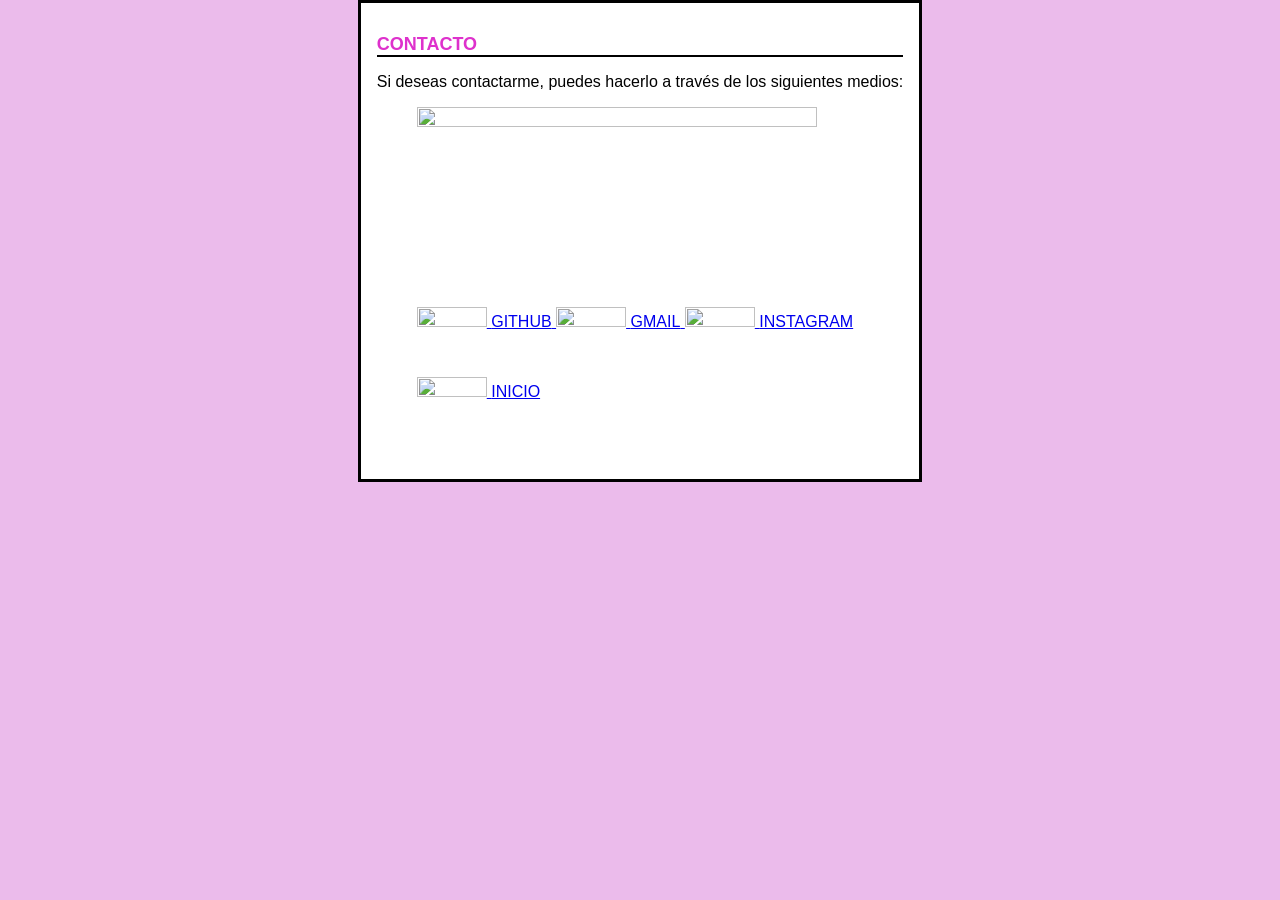
==== contacto.html @ 60e321d4 "primer commit" ====
<!DOCTYPE html>
<html>
    <head>
        <title>CONTACTO</title>
        <link rel="stylesheet" href="Styless.css">
    </head>

    <body>
        <dialog open>
            <h2>CONTACTO</h2>
            <p>Si deseas contactarme, puedes hacerlo a través de los siguientes medios:</p>
            <ul>
        <nav class = "mapa">
        <img src = "imagenes/mapa.jpeg" width = "400px" height = "200px">
        </nav>


        <a href="https://github.com/cintiaja" class = "boton-app">
            <img src = "imagenes/git.jpeg" width = "70px" height = "70px">
            <span class = "texto">GITHUB</span>
        </a>
        <a href = "https://mail.google.com/mail/u/0/#inbox?compose=CllgCHrlFtvxsqspZlSfJQXvPzspBbPsbDGZFtQbjnvVXJdlcTCqjMxtbwGgsrGClvFJDPZsNJV" class = "boton-app">
            <img src = "imagenes/correo.jpeg" width = "70px" height = "70px">
            <span class = "texto">GMAIL</span>
        </a>
        <a href = "https://www.instagram.com/cintia_mp3?exln=enhzazgyaTZ4YXNr" class = "boton-app">
            <img src = "imagenes/insta.jpeg" width = "70px" height = "70px">
            <span class = "texto">INSTAGRAM</span>
        <nav class = "mi-menu">
            <a href="index.html" class = "boton-app">
                <img src = "imagenes/tuit.jpeg" width = "70px" height = "70px">
                <span class = "texto">INICIO</span>
            </a>
        </nav>

    </body>
---- Styless.css ----
body{
    font-family: Arial, Helvetica, sans-serif;
    background-color: #ebbbeb;
    margin: 0;
}
@media screen and (max-width: 600px) {
    header{
    flex-direction: column;
    padding: 15px 20px;
}

nav{
    display: flex;
    display: wrap;
    justify-content: center;
    margin-top: 15px;
}

nav a{
    margin: 5px 10px;
}

main{
    padding: 20px;
}

h1{
    font-size: 30px;
}

.caja-presentacion{
    padding: 20px;
}

footer{
    padding: 15px 20px;
}
}
img{
    max-width: 100%;
    height: auto;
}
h1, h2 {
  font-family: "Press Start 2P", Arial, sans-serif;
  font-size: 18px;  
  color: #de31cc; 
  border-bottom: 2px solid #000000;
}
h4{
    font-family: "Press Start 2P", Arial, sans-serif;
    font-size: 14px;
    color: #de31cc;
}
    .barra{
        height: 30px;
        background-color: #150c9c;
        backgroud-color: var(--caja-color);
        border-bottom: 2px solid #000000;
        display: flex;
        align-items: center;
        justify-content: flex-end;
        padding: 0 20px;
        position: sticky;
        top: 0;
        z-index: 10;
    }
    .ventana{
        width: 100%;
        height: 100%;
        background-color: #ebbbeb;
        display: flex;
        flex-direction: column;
        align-items: left;
        justify-content: center;
        font-family: Arial, Helvetica, sans-serif;
    }
    .mis-imagenes{
    display: flex;
    flex-wrap: wrap;       
    gap: 20px;             
    align-items: center; 
    width: 200px;
    height: 50px;
    }
    .texto{
        font-size: 16px;
        text-align: left;
        text-top: 10px;
        margin-top: 150px;
    }
    .texto1{
        font-size: 16px;
        text-align: left;
        text-top: 10px;
        margin-top: 10px;
        color: #090909;
        font-family: Arial, sans-serif;
    }
    .ventana2{
        
        width: 92%;
        padding: 20px;
        margin-top:20px;
        margin:auto;
        height: 100%;
        border: 2px solid #000000;
        background-color: #de31cc;
        border-radius: 10px;
        display: flex;
        flex-direction: column;
        align-items: center;
        justify-content: center;
        font-family: Arial, Helvetica, sans-serif;
        text-align: center;
        max-width: 500px;
    }
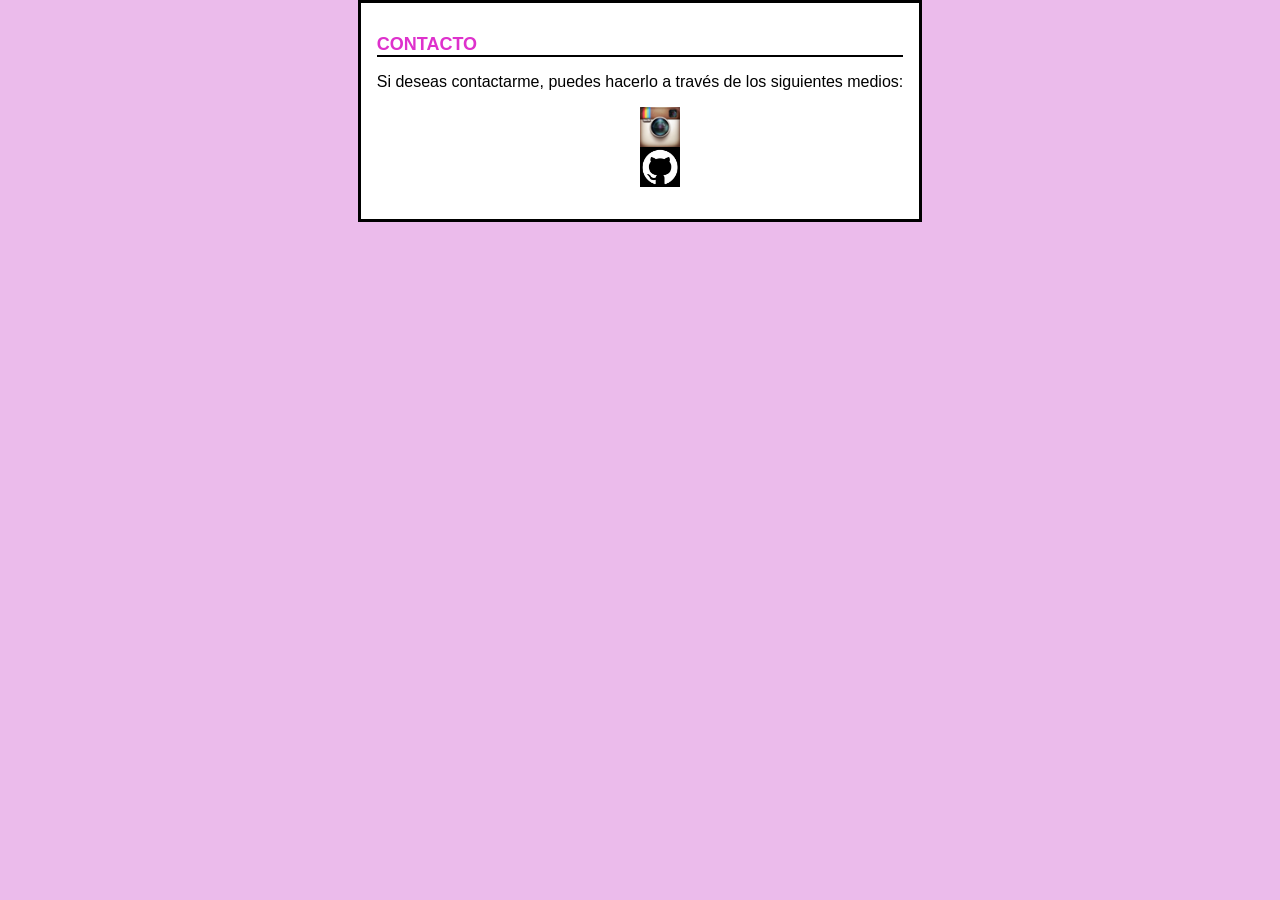
==== commit 8198326e: "cambio2" ====
--- a/contacto.html
+++ b/contacto.html
@@ -10,27 +10,15 @@
             <h2>CONTACTO</h2>
             <p>Si deseas contactarme, puedes hacerlo a través de los siguientes medios:</p>
             <ul>
-        <nav class = "mapa">
-        <img src = "imagenes/mapa.jpeg" width = "400px" height = "200px">
-        </nav>
+
+        <section class = "app">
+            <a href="https://www.instagram.com/cintia_mp3?exln=enhzazgyaTZ4YXNr" class = "app1">
+                <img src="imagenes/insta.jpeg" alt = "instagram">
+            </a>
+            <a href="https://github.com/cintiaja" class = "app1">
+                <img src="imagenes/git.jpeg" alt = "git hub">
+            </a>
+        </section>
 
 
-        <a href="https://github.com/cintiaja" class = "boton-app">
-            <img src = "imagenes/git.jpeg" width = "70px" height = "70px">
-            <span class = "texto">GITHUB</span>
-        </a>
-        <a href = "https://mail.google.com/mail/u/0/#inbox?compose=CllgCHrlFtvxsqspZlSfJQXvPzspBbPsbDGZFtQbjnvVXJdlcTCqjMxtbwGgsrGClvFJDPZsNJV" class = "boton-app">
-            <img src = "imagenes/correo.jpeg" width = "70px" height = "70px">
-            <span class = "texto">GMAIL</span>
-        </a>
-        <a href = "https://www.instagram.com/cintia_mp3?exln=enhzazgyaTZ4YXNr" class = "boton-app">
-            <img src = "imagenes/insta.jpeg" width = "70px" height = "70px">
-            <span class = "texto">INSTAGRAM</span>
-        <nav class = "mi-menu">
-            <a href="index.html" class = "boton-app">
-                <img src = "imagenes/tuit.jpeg" width = "70px" height = "70px">
-                <span class = "texto">INICIO</span>
-            </a>
-        </nav>
-
     </body>
--- a/Styless.css
+++ b/Styless.css
@@ -114,3 +114,44 @@
         text-align: center;
         max-width: 500px;
     }
+    .proyecto{
+        display: flex;
+        gap: 30px;             
+        align-items: center; 
+        justify-content: center;
+        width: 100%;
+        height: 100%;
+        overflow: auto;
+        scroll-snap-type: x mandatory;
+        padding: 20px;
+    }
+    .proyecto img{
+        width: 250px;
+        height: 250px;
+        object-fit: cover;
+        scroll-snap-align: start;
+    }
+    .boton{
+        background-color: #de31cc;
+        display: inline-block;
+        color: #fff;
+        padding: 10px 20px;
+        text-decoration: none;
+        border-radius: 5px;
+        font-weight: bold;
+        font-size: 16px;
+        cursor: pointer;
+        align-items: center;
+        margin-top: 20px;
+        margin-bottom: auto;
+        text-align: center;
+        margin: 20px auto;
+        justify-content: center;
+    }
+    .app1{
+        display: flex;
+        height: 40px;
+        width: 40px;
+        margin-top: 20px;
+        margin:auto;
+    }
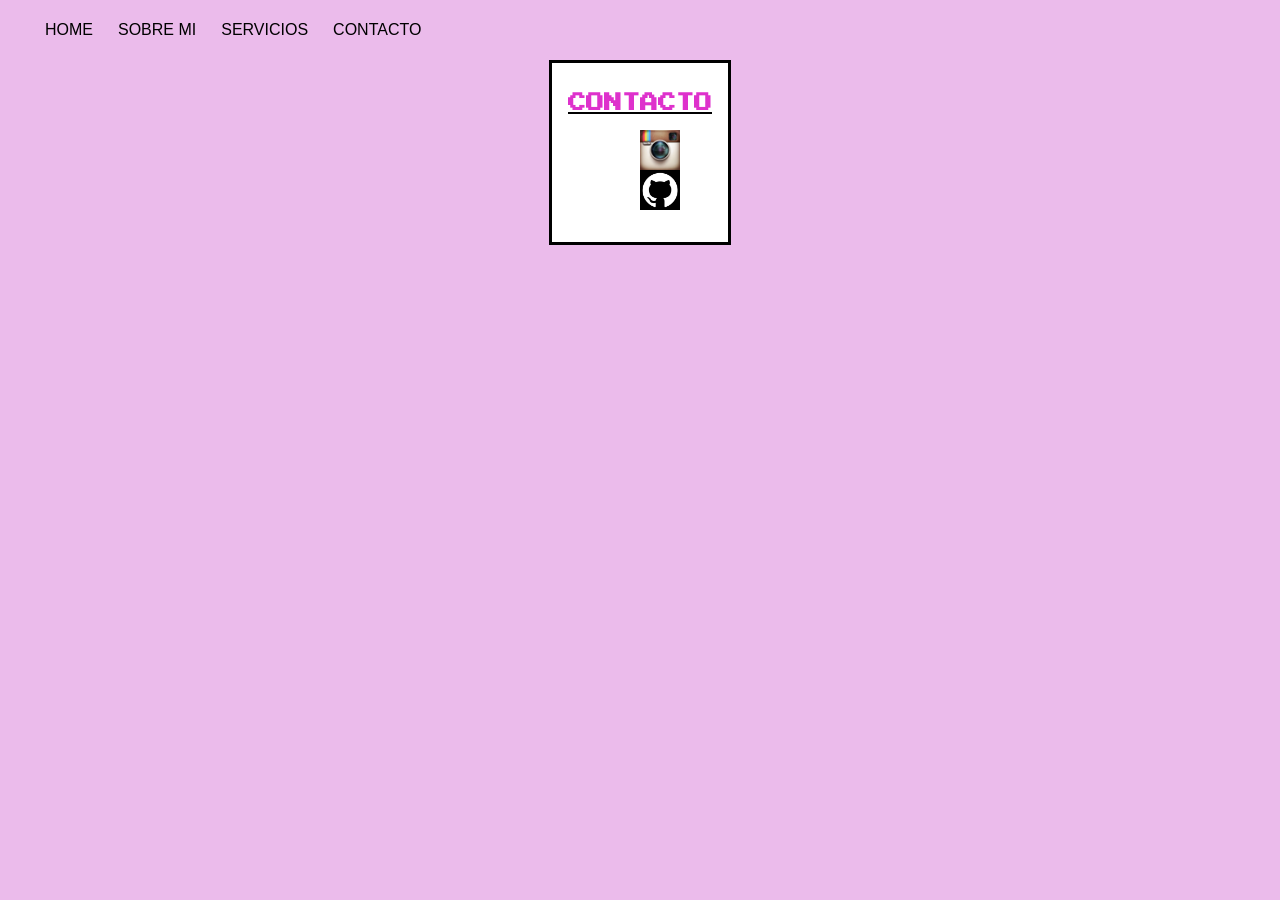
==== commit 03db1e28: "cambio3" ====
--- a/contacto.html
+++ b/contacto.html
@@ -2,13 +2,34 @@
 <html>
     <head>
         <title>CONTACTO</title>
+        <link rel="preconnect" href="https://fonts.googleapis.com">
+        <link rel="preconnect" href="https://fonts.gstatic.com" crossorigin>
+        <link href="https://fonts.googleapis.com/css2?family=Press+Start+2P&family=Rajdhani:wght@400;600&display=swap" rel="stylesheet">
         <link rel="stylesheet" href="Styless.css">
     </head>
+    <header class="barra">
+
+        <button class = "menu-boton" aria-label="abrir menu">☰</button>
+
+        <nav id = "manu">
+            <a href="index.html">HOME</a>
+            <a href="sobremi.html">SOBRE MI</a>
+            <a href="servicios.html">SERVICIOS</a>
+            <a href="contacto.html">CONTACTO</a>
+        </nav>
+    </header>
+    <script>
+        const boton = document.querySelector(".menu-boton");
+        const menu = document.getElementById("menu");
+
+        boton.addEventListener("click",() =>{
+            menu.classList.toggle("abierto");
+        });
+    </script>
 
     <body>
         <dialog open>
             <h2>CONTACTO</h2>
-            <p>Si deseas contactarme, puedes hacerlo a través de los siguientes medios:</p>
             <ul>
 
         <section class = "app">
--- a/Styless.css
+++ b/Styless.css
@@ -36,6 +36,9 @@
     padding: 15px 20px;
 }
 }
+
+
+
 img{
     max-width: 100%;
     height: auto;
@@ -155,3 +158,46 @@
         margin-top: 20px;
         margin:auto;
     }
+    .barra{
+        display: flex;
+        justify-content: space-between;
+        align-items: center;
+        min-height: 60px;
+        padding: 0 20px;
+        background-color: var(--caja-color);
+        border-bottom: 2px solid var(--azul);
+        position: sticky;
+        top: 0;
+        z-index: 10;
+
+    }
+    .logo {
+  color: var(--azul);
+  text-decoration: none;
+  font-weight: bold;
+}
+
+/* En compu el ☰ no se ve */
+.menu-boton {
+  display: none;
+  background: none;
+  border: none;
+  color: var(--morado);
+  font-size: 34px;
+  cursor: pointer;
+}
+
+/* Menú normal: enlaces en fila */
+nav {
+  display: flex;
+}
+
+nav a {
+  margin-left: 25px;
+  text-decoration: none;
+  color: var(--texto);
+}
+
+nav a:hover {
+  color: var(--verde);
+}
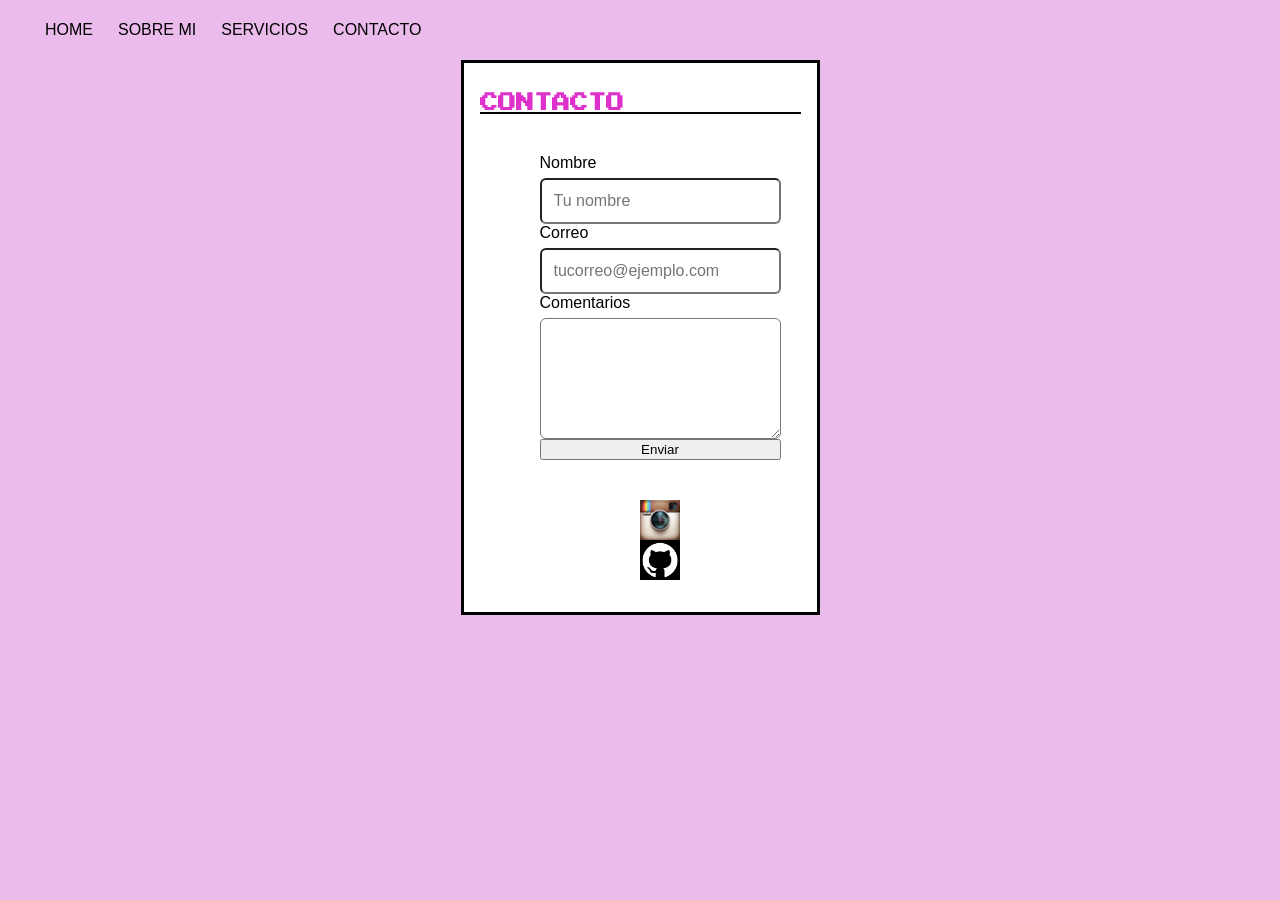
==== commit e9600629: "cambio" ====
--- a/contacto.html
+++ b/contacto.html
@@ -31,6 +31,18 @@
         <dialog open>
             <h2>CONTACTO</h2>
             <ul>
+<form class="formulario" action="#" method="post">
+  <label for="nombre">Nombre</label>
+  <input type="text" id="nombre" name="nombre" placeholder="Tu nombre">
+
+  <label for="correo">Correo</label>
+  <input type="email" id="correo" name="correo" placeholder="tucorreo@ejemplo.com">
+
+  <label for="comentarios">Comentarios</label>
+  <textarea id="comentarios" name="comentarios" rows="5"></textarea>
+
+  <button type="submit" class="boton-primario">Enviar</button>
+</form>
 
         <section class = "app">
             <a href="https://www.instagram.com/cintia_mp3?exln=enhzazgyaTZ4YXNr" class = "app1">
--- a/Styless.css
+++ b/Styless.css
@@ -201,3 +201,20 @@
 nav a:hover {
   color: var(--verde);
 }
+.formulario {
+  display: flex;
+  flex-direction: column;      
+  max-width: 500px;
+  margin: 20px auto;
+  padding: 20px;
+  background-color: var(--caja);
+  border: 2px solid var(--rosa);
+}
+
+.formulario input,
+.formulario textarea {
+  margin-top: 6px;
+  padding: 12px;
+  font-size: 16px;
+  border-radius: 6px;
+}
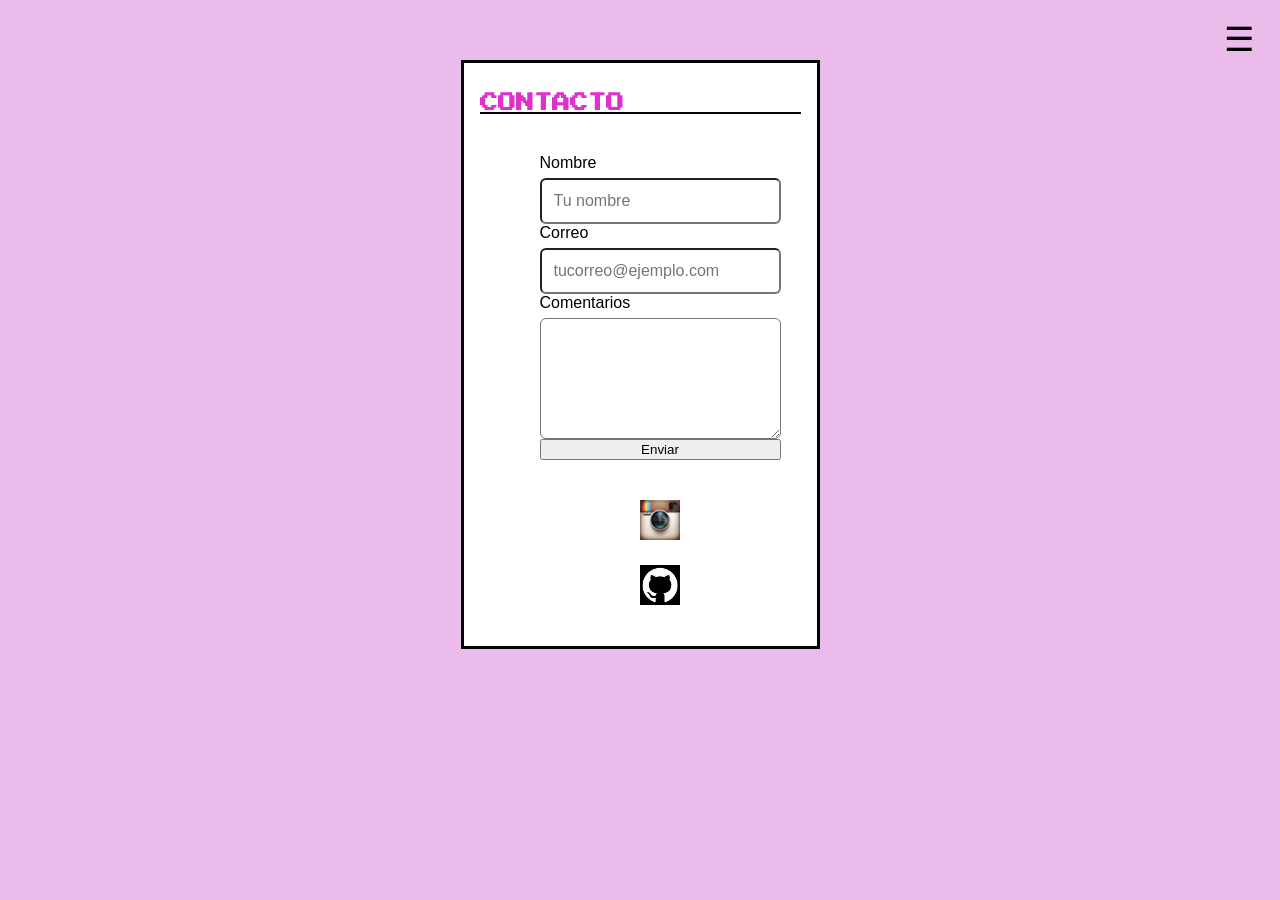
==== commit e3865a1d: "cambio" ====
--- a/contacto.html
+++ b/contacto.html
@@ -7,17 +7,18 @@
         <link href="https://fonts.googleapis.com/css2?family=Press+Start+2P&family=Rajdhani:wght@400;600&display=swap" rel="stylesheet">
         <link rel="stylesheet" href="Styless.css">
     </head>
-    <header class="barra">
+<header class="barra">
+  <a href="index.html" ></a>
 
-        <button class = "menu-boton" aria-label="abrir menu">☰</button>
+  <button class="menu-boton" aria-label="Abrir menú">☰</button>
 
-        <nav id = "manu">
-            <a href="index.html">HOME</a>
-            <a href="sobremi.html">SOBRE MI</a>
-            <a href="servicios.html">SERVICIOS</a>
-            <a href="contacto.html">CONTACTO</a>
-        </nav>
-    </header>
+  <nav id="menu">
+    <a href="index.html">Home</a>
+    <a href="sobremi.html">Sobre mí</a>
+    <a href="servicios.html">Servicios</a>
+    <a href="contacto.html">Contacto</a>
+  </nav>
+</header>
     <script>
         const boton = document.querySelector(".menu-boton");
         const menu = document.getElementById("menu");
--- a/Styless.css
+++ b/Styless.css
@@ -152,11 +152,12 @@
         justify-content: center;
     }
     .app1{
-        display: flex;
+        display: block;
         height: 40px;
         width: 40px;
         margin-top: 20px;
-        margin:auto;
+        margin:0 auto 25px;
+        columns:auto;
     }
     .barra{
         display: flex;
@@ -171,11 +172,6 @@
         z-index: 10;
 
     }
-    .logo {
-  color: var(--azul);
-  text-decoration: none;
-  font-weight: bold;
-}
 
 /* En compu el ☰ no se ve */
 .menu-boton {
@@ -217,4 +213,57 @@
   padding: 12px;
   font-size: 16px;
   border-radius: 6px;
+}
+
+.barra {
+  display: flex;
+  justify-content: space-between; 
+  align-items:end;
+  min-height: 60px;
+  padding: 0 20px;
+  background-color: var(--caja);
+  border-bottom: 2px solid var(--azul);
+  position: sticky;
+  top: 0;
+  z-index: 10;
+}
+
+
+
+.menu-boton {
+  display: block;
+  background: none;
+  border: none;
+  color: var(--morado);
+  font-size: 34px;
+  cursor: pointer;
+}
+
+
+nav {
+  display: none;
+  position: absolute;
+  top: 100%;
+  left: 0;
+  right: 0;
+  flex-direction: column;
+  background-color: #31022957;
+  border-bottom: 2px solid var(--azul);
+}
+
+nav.abierto {
+  display: flex;
+}
+
+nav a {
+  margin: 0;
+  padding: 14px;
+  text-align: center;
+  text-decoration: none;
+  color: var(--texto);
+  border-top: 1px solid var(--azul);
+}
+
+nav a:hover {
+  color: var(--verde);
 }
